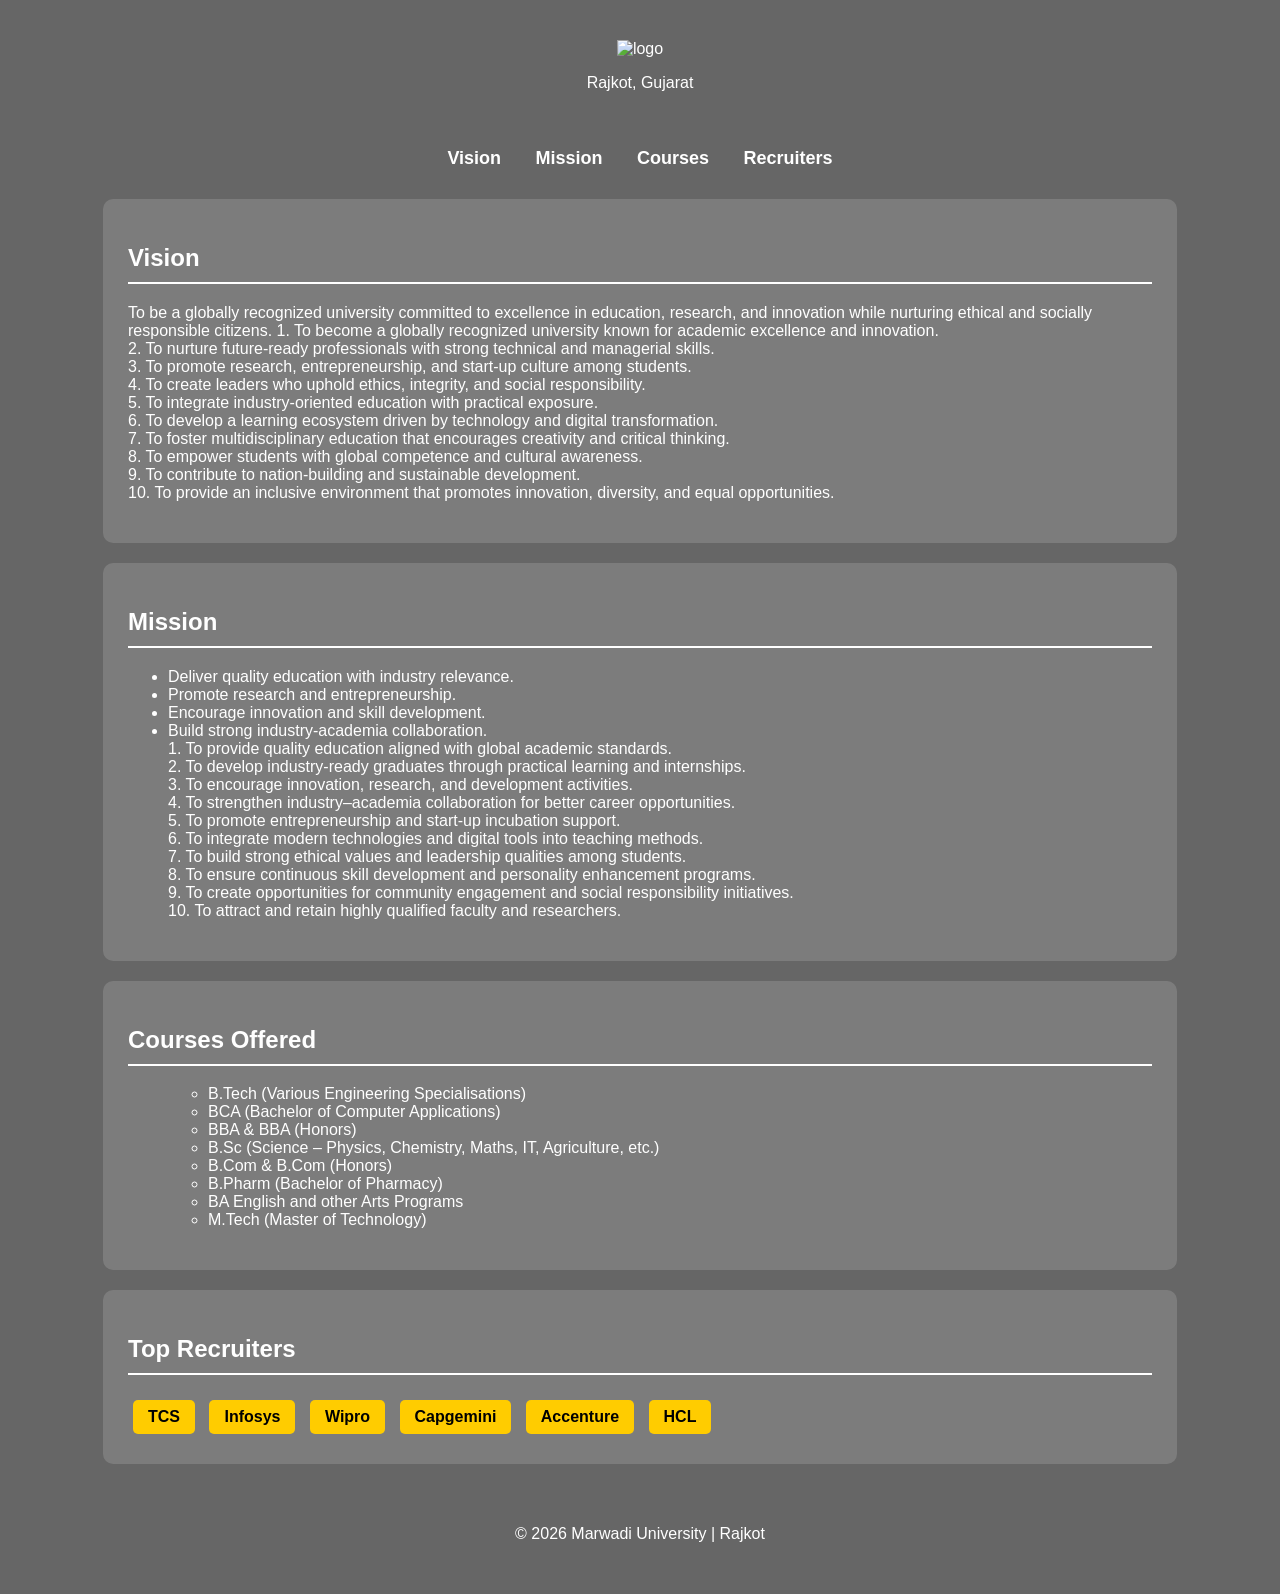
==== index.html @ cf4ccf0a "Rename prac _4.html to index.html" ====
<!DOCTYPE html>
<html>
<head>
    <title>Marwadi University</title>
    <link rel="stylesheet" href="prac_4.css">
</head>
<body>
    <div class="overlay">
        <header>
            <img  src="https://www.marwadiuniversity.ac.in/wp-content/themes/marwadi-university/assets/img/logomain.svg" alt="logo">
            <p>Rajkot, Gujarat</p>
        </header>
        <nav>
            <a href="#vision">Vision</a>
            <a href="#mission">Mission</a>
            <a href="#courses">Courses</a>
            <a href="#recruiters">Recruiters</a>
        </nav>

        <section id="vision" class="card">
            <h2>Vision</h2>
            <p>
                To be a globally recognized university committed to excellence in education,
                research, and innovation while nurturing ethical and socially responsible citizens.
          1. To become a globally recognized university known for academic excellence and innovation.<br>

2. To nurture future-ready professionals with strong technical and managerial skills.<br>

3. To promote research, entrepreneurship, and start-up culture among students.<br>

4. To create leaders who uphold ethics, integrity, and social responsibility.<br>

5. To integrate industry-oriented education with practical exposure.<br>

6. To develop a learning ecosystem driven by technology and digital transformation.<br>

7. To foster multidisciplinary education that encourages creativity and critical thinking.<br>

8. To empower students with global competence and cultural awareness.<br>

9. To contribute to nation-building and sustainable development.<br>

10. To provide an inclusive environment that promotes innovation, diversity, and equal opportunities.<br>
            </p>
        </section>

        <section id="mission" class="card">
            <h2>Mission</h2>
            <ul>
                <li>Deliver quality education with industry relevance.</li>
                <li>Promote research and entrepreneurship.</li>
                <li>Encourage innovation and skill development.</li>
                <li>Build strong industry-academia collaboration.</li>
               1. To provide quality education aligned with global academic standards.<br>
2. To develop industry-ready graduates through practical learning and internships.<br>

3. To encourage innovation, research, and development activities.<br>

4. To strengthen industry–academia collaboration for better career opportunities.<br>

5. To promote entrepreneurship and start-up incubation support.<br>

6. To integrate modern technologies and digital tools into teaching methods.<br>

7. To build strong ethical values and leadership qualities among students.<br>

8. To ensure continuous skill development and personality enhancement programs.<br>

9. To create opportunities for community engagement and social responsibility initiatives.<br>

10. To attract and retain highly qualified faculty and researchers.<br>
            </ul>
        </section>

        <section id="courses" class="card">
            <h2>Courses Offered</h2>
            <ul>
               <ul>
  <li>B.Tech (Various Engineering Specialisations)</li>
  <li>BCA (Bachelor of Computer Applications)</li>
  <li>BBA & BBA (Honors)</li>
  <li>B.Sc (Science – Physics, Chemistry, Maths, IT, Agriculture, etc.)</li>
  <li>B.Com & B.Com (Honors)</li>
  <li>B.Pharm (Bachelor of Pharmacy)</li>
  <li>BA English and other Arts Programs</li>
  <li>M.Tech (Master of Technology)</li>
</ul>
            </ul>
        </section>
        <section id="recruiters" class="card">
            <h2>Top Recruiters</h2>
            <div class="recruiters">
                <span>TCS</span>
                <span>Infosys</span>
                <span>Wipro</span>
                <span>Capgemini</span>
                <span>Accenture</span>
                <span>HCL</span>
            </div>
        </section>

        <footer>
            <p>© 2026 Marwadi University | Rajkot</p>
        </footer>

    </div>
</body>
</html>
---- prac_4.css ----
body {
    margin: 0;
    padding: 0;
    font-family: Arial, Helvetica, sans-serif;
    background: url('Main-Campus-Building_MU-scaled.jpg') no-repeat center center fixed;
    background-size: cover;
}
.overlay {
    background-color: rgba(0, 0, 0, 0.6);
    min-height: 100vh;
    color: white;
    padding-bottom: 20px;
}
header {
    text-align: center;
    padding: 40px 40px 40px;
}
header h1 {
    font-size: 45px;
    margin: 0;
}
nav {
    text-align: center;
    margin-bottom: 30px;
}
nav a {
    color: white;
    text-decoration: none;
    margin: 0 15px;
    font-weight: bold;
    font-size: 18px;
}
nav a:hover {
    color: yellow;
}
.card {
    background-color: rgba(255, 255, 255, 0.15);
    margin: 20px auto;
    padding: 25px;
    width: 80%;
    border-radius: 10px;
    backdrop-filter: blur(0px);
}
.card h2 {
    border-bottom: 2px solid white;
    padding-bottom: 10px;
}
.recruiters span {
    display: inline-block;
    background-color: #ffcc00;
    color: black;
    padding: 8px 15px;
    margin: 5px;
    border-radius: 5px;
    font-weight: bold;
}
footer {
    text-align: center;
    margin-top: 30px;
    padding: 15px;
}
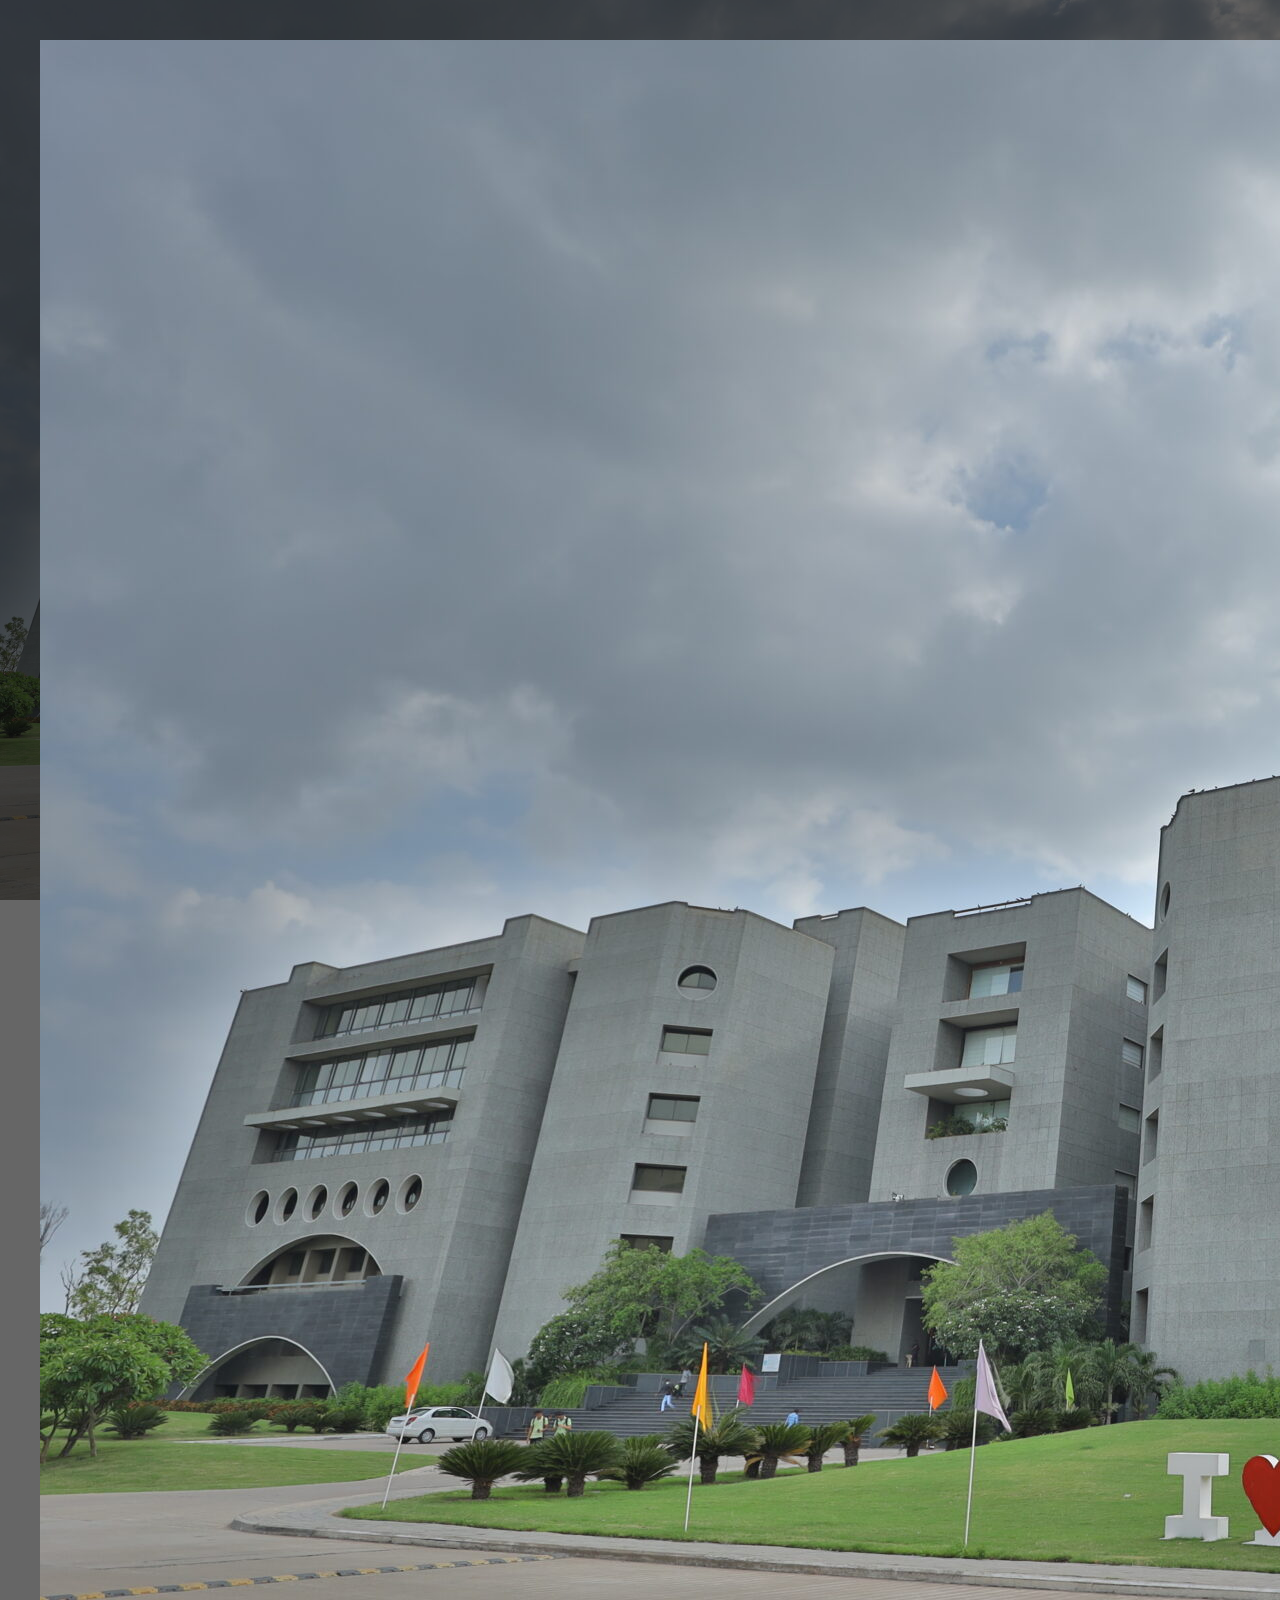
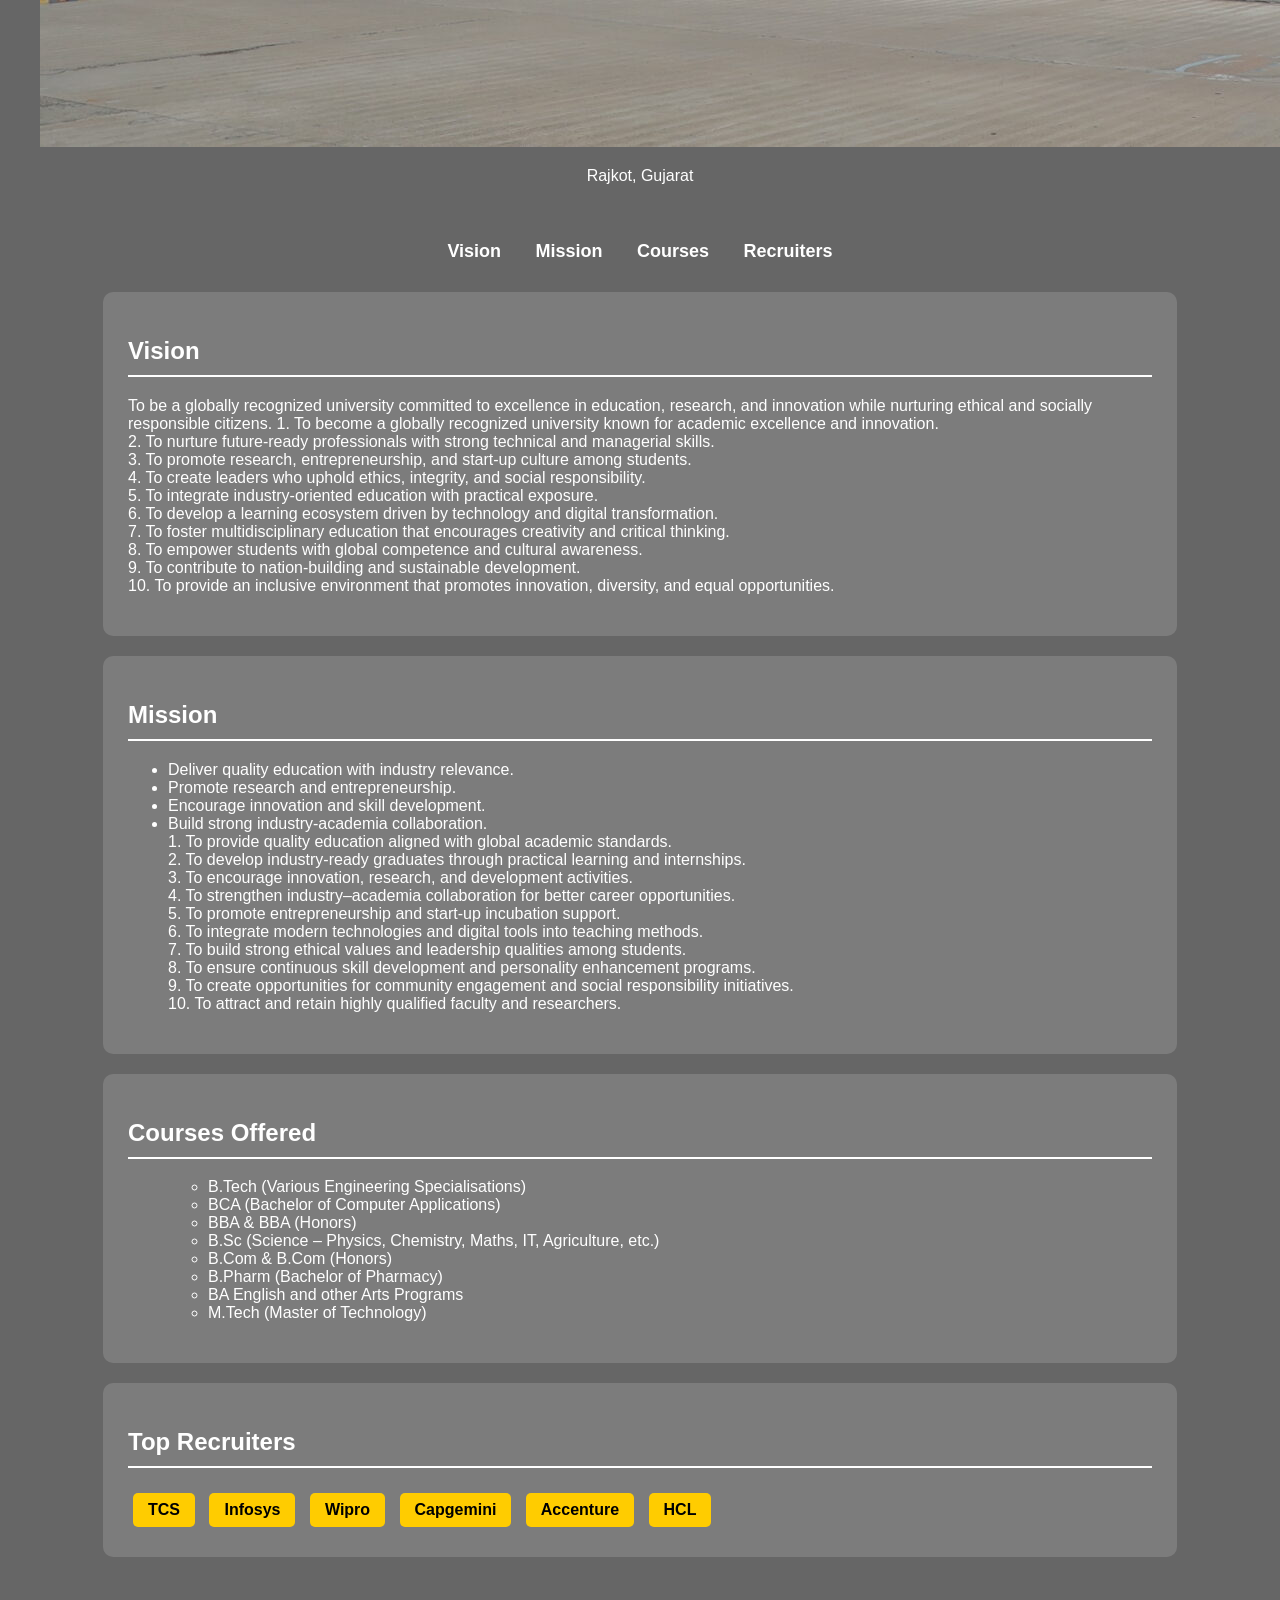
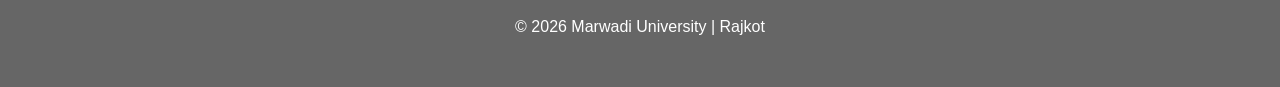
==== commit 2249da52: "Rename prac _4.html to index.html" ====
--- a/index.html
+++ b/index.html
@@ -7,7 +7,7 @@
 <body>
     <div class="overlay">
         <header>
-            <img  src="https://www.marwadiuniversity.ac.in/wp-content/themes/marwadi-university/assets/img/logomain.svg" alt="logo">
+            <img  src="/Main-Campus-Building_MU-scaled.jpg" alt="logo">
             <p>Rajkot, Gujarat</p>
         </header>
         <nav>
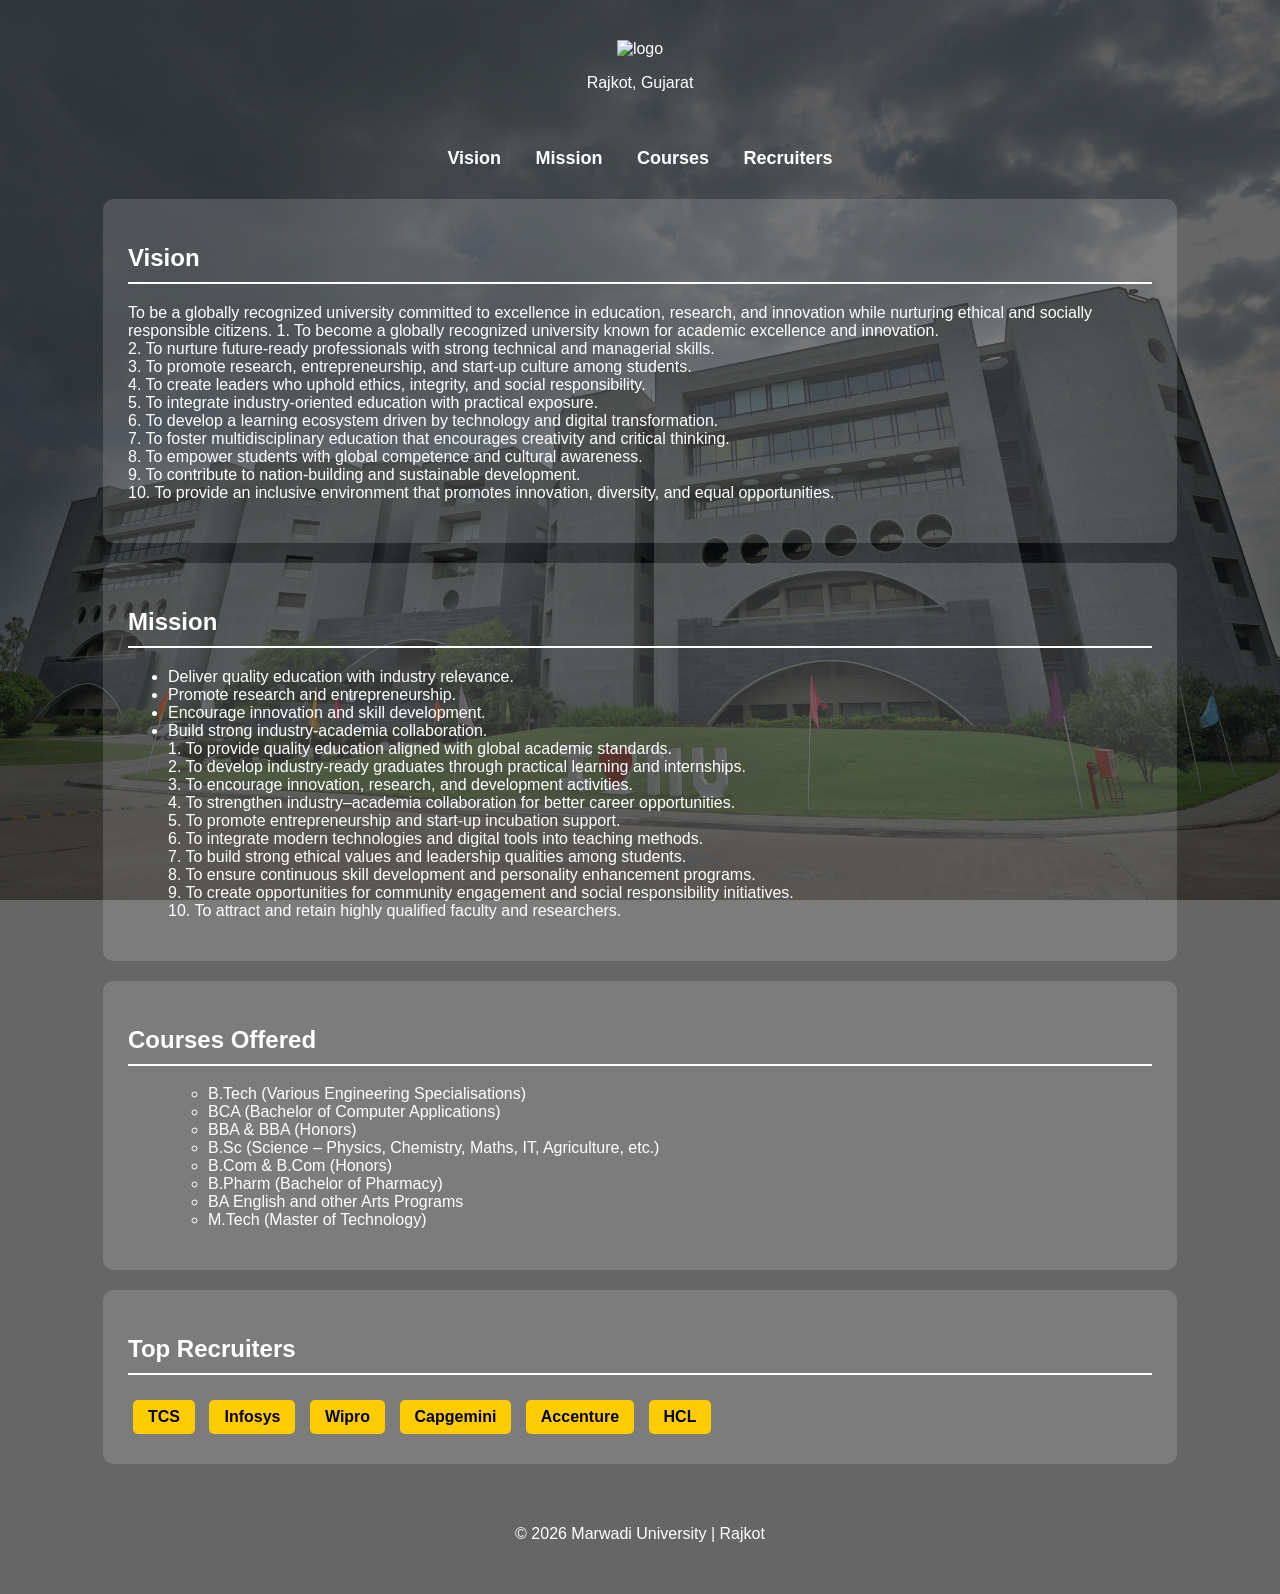
==== commit 356b6391: "Update logo image source in index.html" ====
--- a/index.html
+++ b/index.html
@@ -7,7 +7,7 @@
 <body>
     <div class="overlay">
         <header>
-            <img  src="/Main-Campus-Building_MU-scaled.jpg" alt="logo">
+            <img  src="https://www.marwadiuniversity.ac.in/wp-content/themes/marwadi-university/assets/img/logomain.svg" alt="logo">
             <p>Rajkot, Gujarat</p>
         </header>
         <nav>
